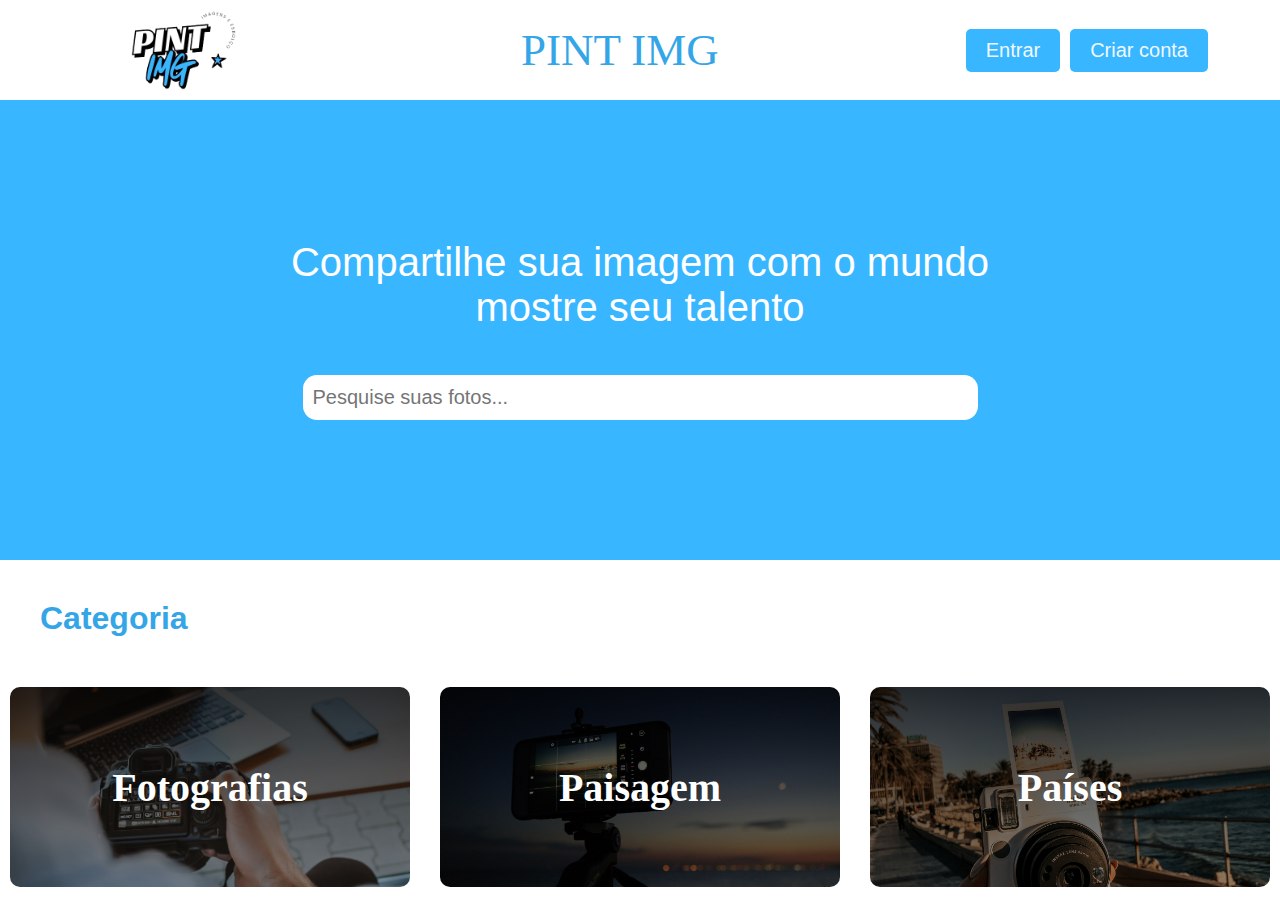
==== index.html @ db9701d4 "primeito commit" ====
<!DOCTYPE html>
<html lang="pt-br">
<head>
    <meta charset="UTF-8">
    <meta name="viewport" content="width=device-width, initial-scale=1.0">
    <title>Print IMG</title>
    <link rel="stylesheet" href="style.css">
    <link href="https://fonts.cdnfonts.com/css/lost-in-south" rel="stylesheet">
</head>
<body>
   
    <header>
        <img src="img/LOGO.png" alt="">
        <p class="PG">PINT IMG</p>
        <div class="botoes">
            
            <button>Entrar</button>
            <button>Criar conta</button>
        </div>
    </header>

    <div class="corpo">
        <p>Compartilhe sua imagem com o mundo <br> mostre seu talento</p>
        <input type="text" name="pesquisa" placeholder="Pesquise suas fotos...">
    </div>

    <h1>Categoria</h1>
    <div class="categoria">
       <a href="" class="img-categoria img1">Fotografias</a>
       <a href="" class="img-categoria img2">Paisagem</a>
       <a href="" class="img-categoria img3">Países</a>
    </div>

</body>
</html>
---- style.css ----
*{
    margin: 0;
    padding: 0;
    box-sizing: border-box;
}



header{
    display: flex;
    background-color: white;
    align-items: center;
    justify-content: space-between;
    padding: 0 8vh;
    box-shadow: 0 4px 8px rgba(0, 0, 0, 0.3); 
}

img{
    height: 100px;
    padding-top: 10px;
    padding-bottom: 10px;
}

.PG{
    font-family: 'Lost in South';                       
    font-size: 5vh;
    color: #34a6e8;
}

.botoes{
    display: flex;
    gap: 10px;
}

.corpo{
    background-color: #38b6ff;
    color: #ffff;
    text-align: center;
    font-family: 'Gill Sans', 'Gill Sans MT', Calibri, 'Trebuchet MS', sans-serif;
    font-size: 40px;
    padding: 140px;
}

input{
    background-color:  #ffff;
    margin-top: 45px;
    width: 75vh;
    height: 5vh;
    font-size: 20px;
    padding: 10px;
    border-radius: 14px;
    border: 0;
}

button{
    background-color: #38b6ff;
    color: aliceblue;
    font-family: 'Gill Sans', 'Gill Sans MT', Calibri, 'Trebuchet MS', sans-serif;
    font-size: 20px;
    padding: 10px 20px;
    cursor: pointer;
    border: 0;
    border-radius: 5px;
}



.categoria {
    display: flex;
    justify-content: space-between; 
    flex-wrap: wrap;
    padding: 0 10px; 
}

.img-categoria {
    width: calc(33.33% - 20px); 
    height: 200px;
    background-size: cover;
    background-position: center;
    color: white;
    font-size: 40px;
    font-weight: bold;
    display: flex;
    justify-content: center;
    align-items: center;
    text-align: center;
    text-decoration: none;
    margin: 10px 0; 
    border-radius: 10px;
}

.img1 {
    background-image: linear-gradient(rgba(0, 0, 0, 0.8), rgba(0, 0, 0, 0.4)), url(img/IMG1.jpg);
}

.img2 {
    background-image: linear-gradient(rgba(0, 0, 0, 0.8), rgba(0, 0, 0, 0.4)), url(img/IMG2.jpg);
}

.img3 {
    background-image: linear-gradient(rgba(0, 0, 0, 0.8), rgba(0, 0, 0, 0.4)), url(img/IMG3.jpg);
}

   


h1{
    font-family: 'Gill Sans', 'Gill Sans MT', Calibri, 'Trebuchet MS', sans-serif;
    background-color: #ffffff;
    padding:40px;
    color:#34a6e8;
}

@media (max-width: 768px) {
    header{
        flex-direction: flex;
        padding: 10px;
    }

    .PG{
        display: none;
    }

    .corpo{
        font-size: 30px;
        padding-left: 20px;
        padding-right: 20px;
    }

    input{
        width: 90vw;  
        font-size: 16px;
    }

    button{
        font-size: 18px;
        padding: 8px 16px;
    }

    img{
        height: 80px;
    }
}

@media (max-width: 480px) {
    .PG{
        display: none;
    }

    .corpo{
        font-size: 24px;
    }

    input{
        width: 80vw;
        font-size: 14px;
    }

    button{
        font-size: 16px;
        padding: 6px 12px;
    }

    img{
        height: 80px;
    }
}



@media (max-width: 768px) {
    .img-categoria {
        width: 100%;
        font-size: 24px;
        height: 150px;
    }
}
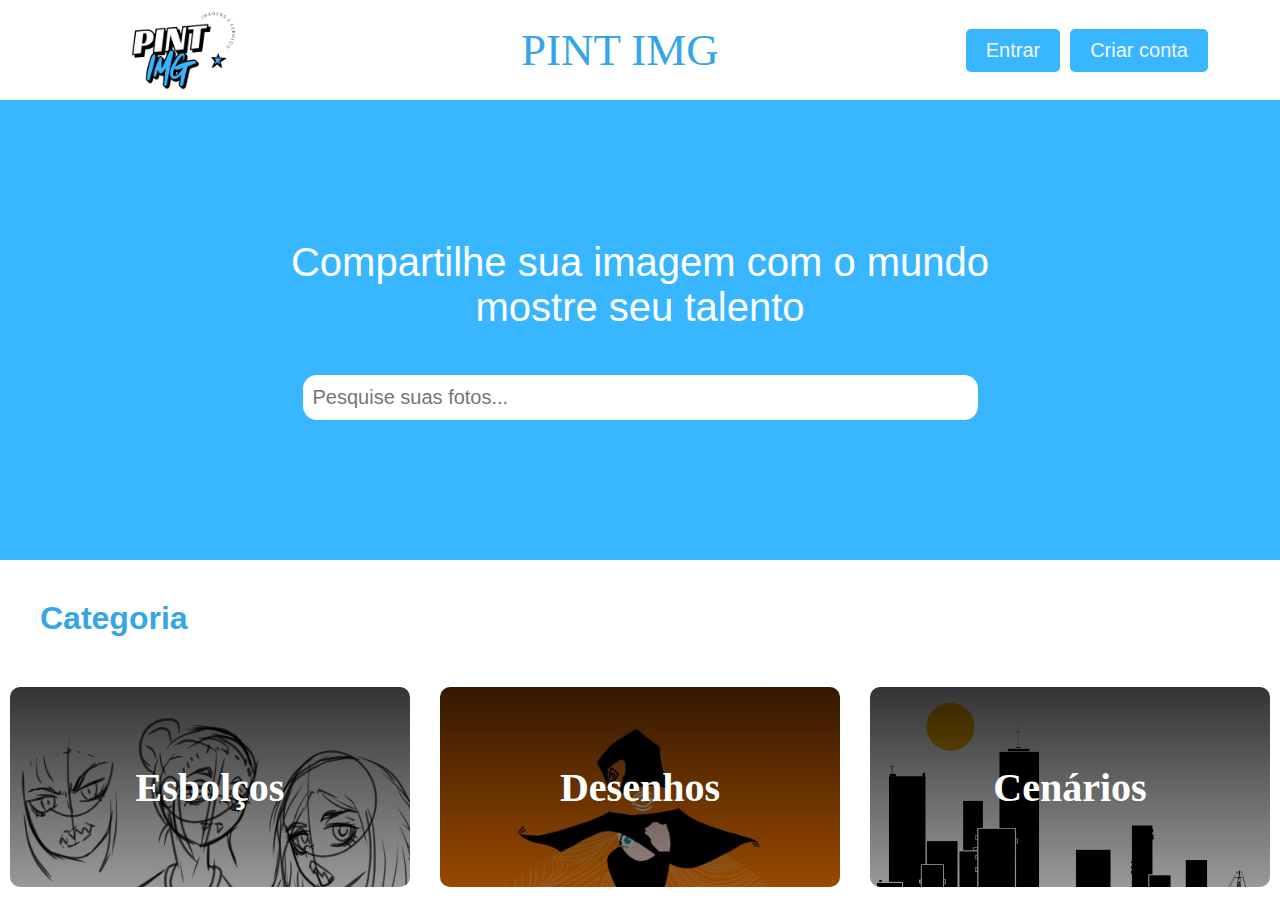
==== commit 416c52ff: "submissão de nova tela" ====
--- a/index.html
+++ b/index.html
@@ -13,9 +13,9 @@
         <img src="img/LOGO.png" alt="">
         <p class="PG">PINT IMG</p>
         <div class="botoes">
-            
-            <button>Entrar</button>
-            <button>Criar conta</button>
+           
+            <a href="entrar.html"><button>Entrar</button></a>
+            <a href="cadastro.html"><button>Criar conta</button></a>
         </div>
     </header>
 
@@ -26,9 +26,9 @@
 
     <h1>Categoria</h1>
     <div class="categoria">
-       <a href="" class="img-categoria img1">Fotografias</a>
-       <a href="" class="img-categoria img2">Paisagem</a>
-       <a href="" class="img-categoria img3">Países</a>
+       <a href="" class="img-categoria img1">Esbolços</a>
+       <a href="" class="img-categoria img2">Desenhos</a>
+       <a href="" class="img-categoria img3">Cenários</a>
     </div>
 
 </body>
--- a/style.css
+++ b/style.css
@@ -76,7 +76,7 @@
     width: calc(33.33% - 20px); 
     height: 200px;
     background-size: cover;
-    background-position: center;
+    background-position:top;
     color: white;
     font-size: 40px;
     font-weight: bold;
@@ -90,15 +90,15 @@
 }
 
 .img1 {
-    background-image: linear-gradient(rgba(0, 0, 0, 0.8), rgba(0, 0, 0, 0.4)), url(img/IMG1.jpg);
+    background-image: linear-gradient(rgba(0, 0, 0, 0.8), rgba(0, 0, 0, 0.4)), url(img/IMG1.jpeg);
 }
 
 .img2 {
-    background-image: linear-gradient(rgba(0, 0, 0, 0.8), rgba(0, 0, 0, 0.4)), url(img/IMG2.jpg);
+    background-image: linear-gradient(rgba(0, 0, 0, 0.8), rgba(0, 0, 0, 0.4)), url(img/IMG2.jpeg);
 }
 
 .img3 {
-    background-image: linear-gradient(rgba(0, 0, 0, 0.8), rgba(0, 0, 0, 0.4)), url(img/IMG3.jpg);
+    background-image: linear-gradient(rgba(0, 0, 0, 0.8), rgba(0, 0, 0, 0.4)), url(img/IMG3.jpeg);
 }
 
    
